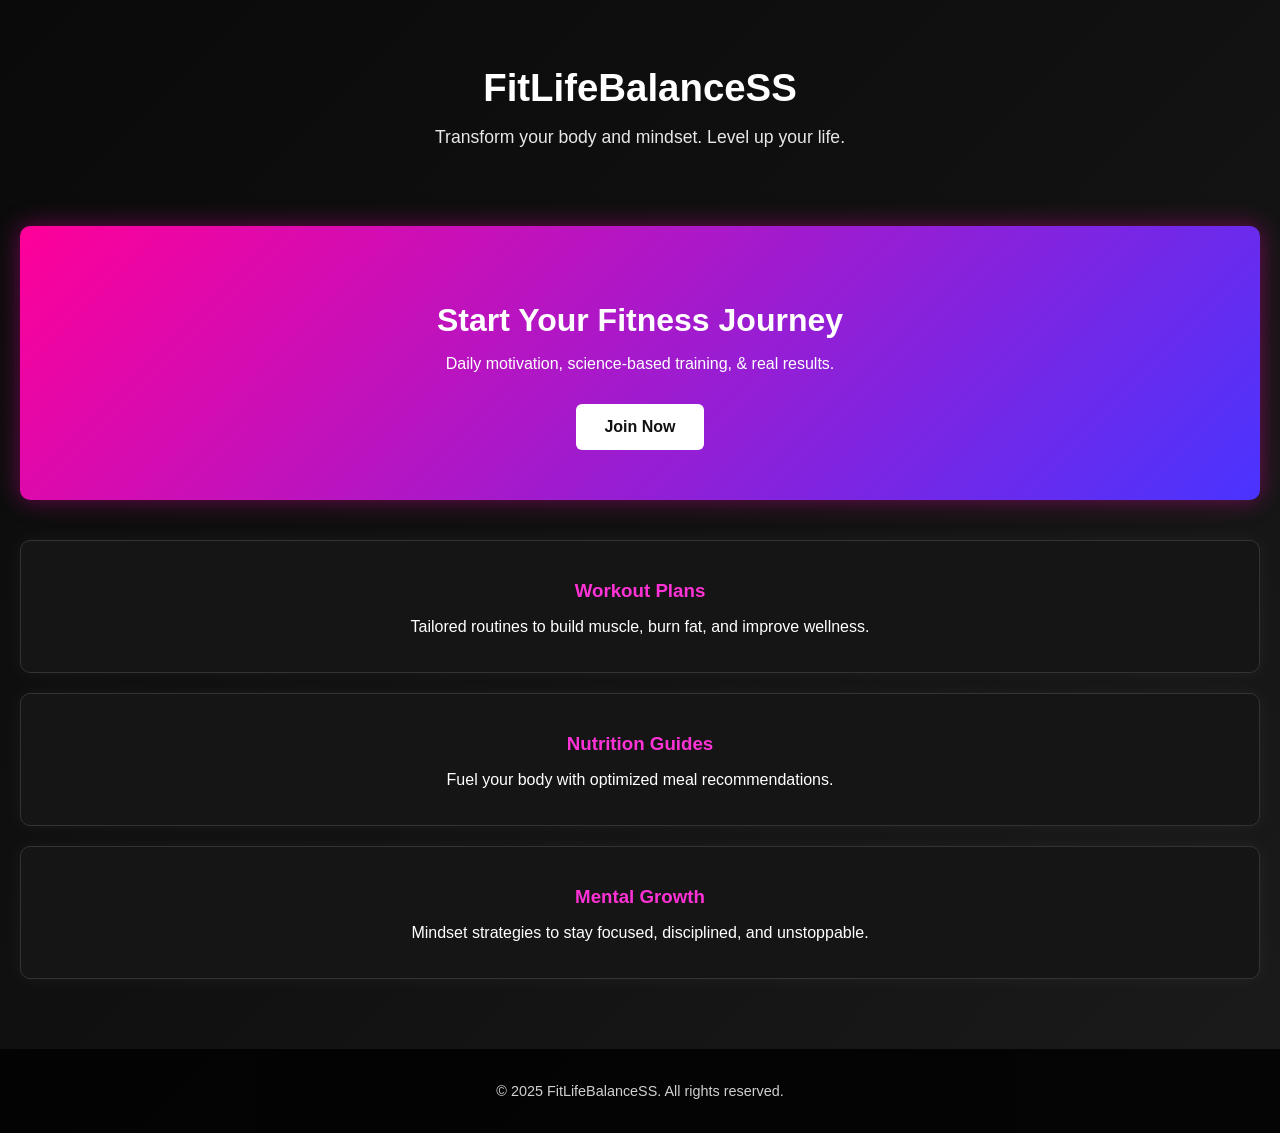
==== index.html @ b410bce1 "Rename index 1.html to index.html" ====
<!DOCTYPE html>
<html lang="en">
<head>
<meta charset="UTF-8">
<meta name="viewport" content="width=device-width, initial-scale=1.0">
<title>FitLifeBalanceSS</title>
<link rel="stylesheet" href="style.css">
</head>
<body>
<header>
  <h1>FitLifeBalanceSS</h1>
  <p>Transform your body and mindset. Level up your life.</p>
</header>

<section class="hero">
  <h2>Start Your Fitness Journey</h2>
  <p>Daily motivation, science-based training, & real results.</p>
  <a href="#" class="cta-button">Join Now</a>
</section>

<section class="features">
  <div class="feature-card">
    <h3>Workout Plans</h3>
    <p>Tailored routines to build muscle, burn fat, and improve wellness.</p>
  </div>
  <div class="feature-card">
    <h3>Nutrition Guides</h3>
    <p>Fuel your body with optimized meal recommendations.</p>
  </div>
  <div class="feature-card">
    <h3>Mental Growth</h3>
    <p>Mindset strategies to stay focused, disciplined, and unstoppable.</p>
  </div>
</section>

<footer>
  <p>© 2025 FitLifeBalanceSS. All rights reserved.</p>
</footer>
</body>
</html>
---- style.css ----
body {
  margin: 0;
  font-family: Arial, sans-serif;
  background: linear-gradient(135deg, #0a0a0a, #111, #1b1b1b);
  color: #fff;
  text-align: center;
}

header {
  padding: 40px 20px;
}

header h1 {
  font-size: 2.4rem;
  font-weight: bold;
  margin-bottom: 10px;
}

header p {
  font-size: 1.1rem;
  opacity: 0.9;
}

.hero {
  padding: 50px 20px;
  background: linear-gradient(135deg, #ff0099, #4934ff);
  border-radius: 10px;
  margin: 20px;
  box-shadow: 0 0 25px rgba(255, 0, 180, 0.4);
}

.hero h2 {
  font-size: 2rem;
  margin-bottom: 10px;
}

.cta-button {
  background: #fff;
  color: #111;
  padding: 14px 28px;
  border-radius: 6px;
  text-decoration: none;
  font-weight: bold;
  font-size: 1rem;
  display: inline-block;
  margin-top: 15px;
  transition: 0.3s;
}

.cta-button:hover {
  background: #ffe600;
  color: #000;
  transform: scale(1.05);
}

.features {
  display: flex;
  flex-direction: column;
  gap: 20px;
  padding: 20px;
}

.feature-card {
  background: #151515;
  padding: 20px;
  border-radius: 10px;
  border: 1px solid #333;
  box-shadow: 0 0 20px rgba(255,255,255,0.05);
}

.feature-card h3 {
  margin-bottom: 8px;
  color: #ff32d6;
}

footer {
  margin-top: 50px;
  padding: 20px;
  background: #000;
  opacity: 0.8;
  font-size: 0.9rem;
}
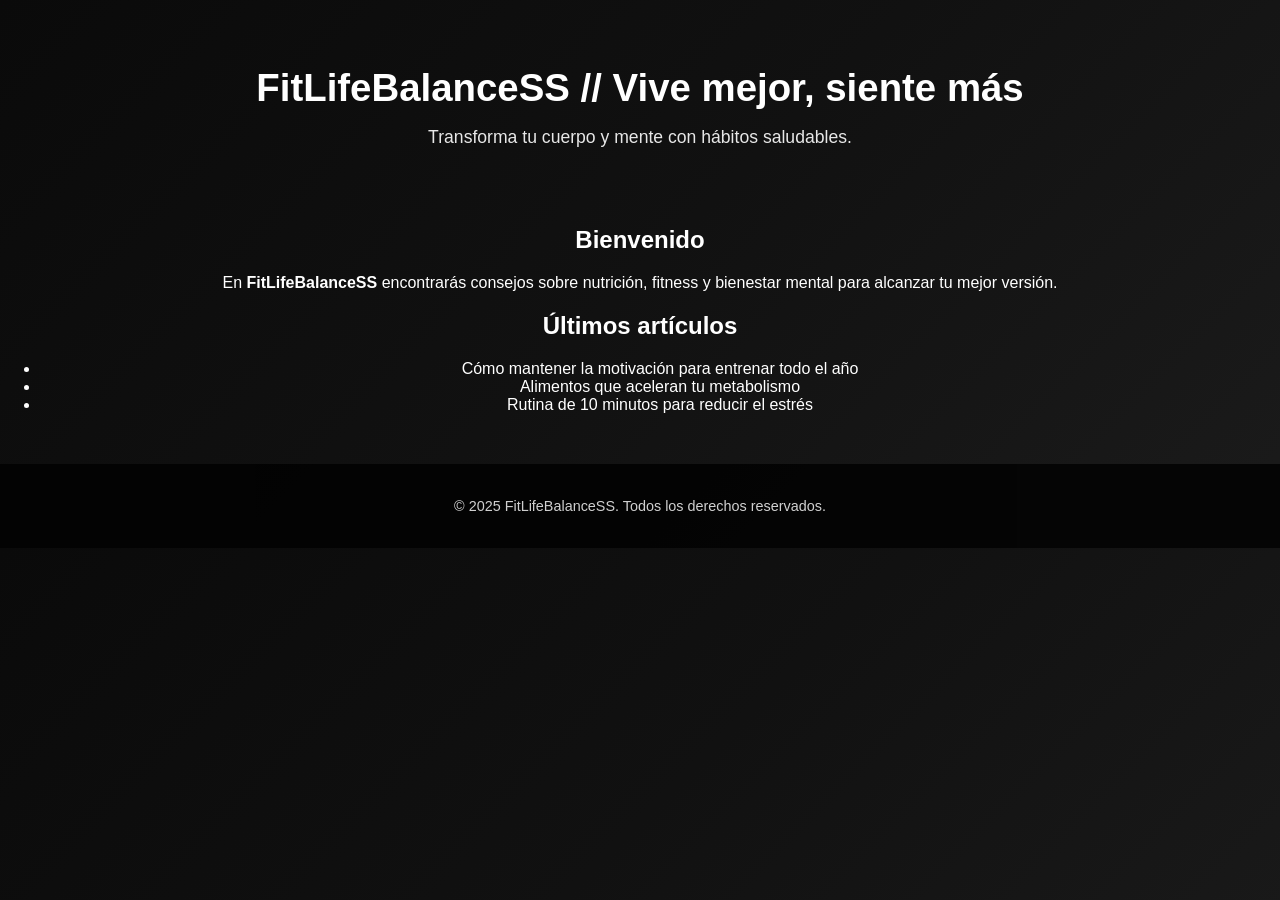
==== commit 595f64b5: "Actualizar index.html" ====
--- a/index.html
+++ b/index.html
@@ -1,41 +1,34 @@
-
 <!DOCTYPE html>
-<html lang="en">
+<html lang="es">
 <head>
-<meta charset="UTF-8">
-<meta name="viewport" content="width=device-width, initial-scale=1.0">
-<title>FitLifeBalanceSS</title>
-<link rel="stylesheet" href="style.css">
+    <meta charset="UTF-8" />
+    <meta name="viewport" content="width=device-width, initial-scale=1.0" />
+    <meta name="google-site-verification" content="google4cc4d15f4c429984" />
+    <title>FitLifeBalanceSS // Salud y Bienestar</title>
+    <link rel="stylesheet" href="style.css" />
 </head>
 <body>
-<header>
-  <h1>FitLifeBalanceSS</h1>
-  <p>Transform your body and mindset. Level up your life.</p>
-</header>
+    <header>
+        <h1>FitLifeBalanceSS // Vive mejor, siente más</h1>
+        <p>Transforma tu cuerpo y mente con hábitos saludables.</p>
+    </header>
 
-<section class="hero">
-  <h2>Start Your Fitness Journey</h2>
-  <p>Daily motivation, science-based training, & real results.</p>
-  <a href="#" class="cta-button">Join Now</a>
-</section>
+    <section id="intro">
+        <h2>Bienvenido</h2>
+        <p>En <strong>FitLifeBalanceSS</strong> encontrarás consejos sobre nutrición, fitness y bienestar mental para alcanzar tu mejor versión.</p>
+    </section>
 
-<section class="features">
-  <div class="feature-card">
-    <h3>Workout Plans</h3>
-    <p>Tailored routines to build muscle, burn fat, and improve wellness.</p>
-  </div>
-  <div class="feature-card">
-    <h3>Nutrition Guides</h3>
-    <p>Fuel your body with optimized meal recommendations.</p>
-  </div>
-  <div class="feature-card">
-    <h3>Mental Growth</h3>
-    <p>Mindset strategies to stay focused, disciplined, and unstoppable.</p>
-  </div>
-</section>
+    <section id="blog">
+        <h2>Últimos artículos</h2>
+        <ul>
+            <li>Cómo mantener la motivación para entrenar todo el año</li>
+            <li>Alimentos que aceleran tu metabolismo</li>
+            <li>Rutina de 10 minutos para reducir el estrés</li>
+        </ul>
+    </section>
 
-<footer>
-  <p>© 2025 FitLifeBalanceSS. All rights reserved.</p>
-</footer>
+    <footer>
+        <p>© 2025 FitLifeBalanceSS. Todos los derechos reservados.</p>
+    </footer>
 </body>
 </html>
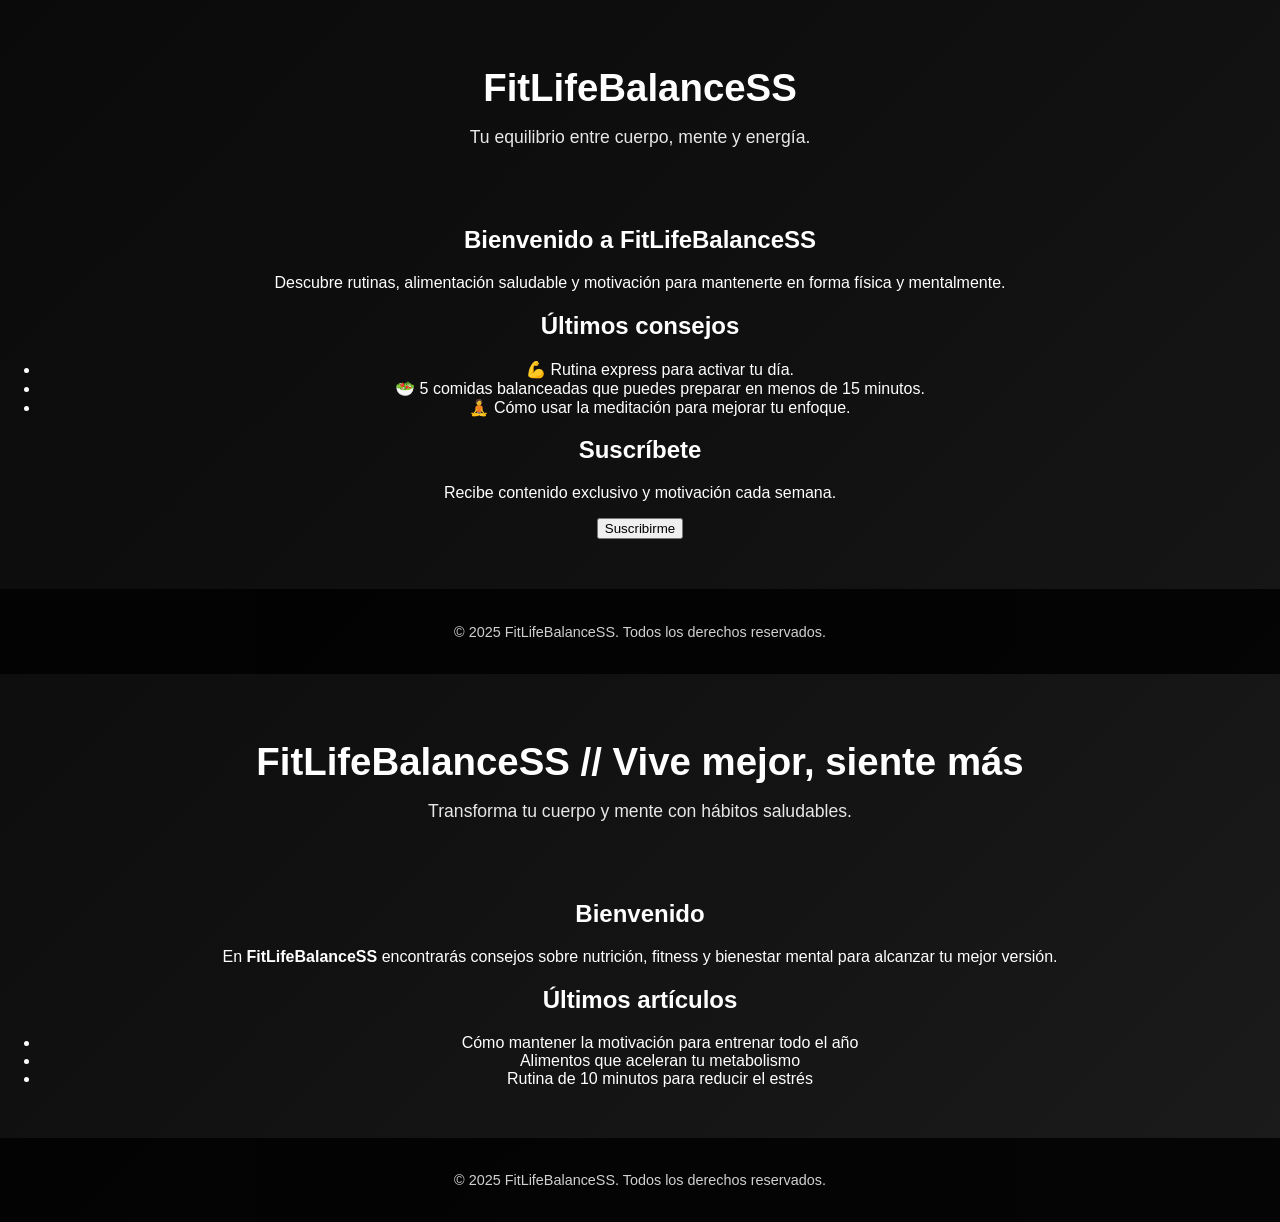
==== commit 7679831a: "Actualizar index.html" ====
--- a/index.html
+++ b/index.html
@@ -1,11 +1,52 @@
 <!DOCTYPE html>
 <html lang="es">
 <head>
-    <meta charset="UTF-8" />
-    <meta name="viewport" content="width=device-width, initial-scale=1.0" />
-    <meta name="google-site-verification" content="google4cc4d15f4c429984" />
-    <title>FitLifeBalanceSS // Salud y Bienestar</title>
-    <link rel="stylesheet" href="style.css" />
+<!DOCTYPE html>
+<html lang="es">
+<head>
+  <meta charset="UTF-8" />
+  <meta name="viewport" content="width=device-width, initial-scale=1.0" />
+  <meta name="google-site-verification" content="knT21FHKrk2WkB4xBD6UBNS8OH6L0HK5zi_acnEGsdk" />
+  <title>FitLifeBalanceSS // Salud, Energía y Motivación</title>
+  <link rel="stylesheet" href="style.css" />
+</head>
+
+<body>
+  <header>
+    <h1>FitLifeBalanceSS</h1>
+    <p>Tu equilibrio entre cuerpo, mente y energía.</p>
+  </header>
+
+  <main>
+    <section class="intro">
+      <h2>Bienvenido a FitLifeBalanceSS</h2>
+      <p>
+        Descubre rutinas, alimentación saludable y motivación para mantenerte en forma física y mentalmente.
+      </p>
+    </section>
+
+    <section class="content">
+      <h2>Últimos consejos</h2>
+      <ul>
+        <li>💪 Rutina express para activar tu día.</li>
+        <li>🥗 5 comidas balanceadas que puedes preparar en menos de 15 minutos.</li>
+        <li>🧘 Cómo usar la meditación para mejorar tu enfoque.</li>
+      </ul>
+    </section>
+
+    <section class="subscribe">
+      <h2>Suscríbete</h2>
+      <p>Recibe contenido exclusivo y motivación cada semana.</p>
+      <button>Suscribirme</button>
+    </section>
+  </main>
+
+  <footer>
+    <p>© 2025 FitLifeBalanceSS. Todos los derechos reservados.</p>
+  </footer>
+</body>
+</html>
+
 </head>
 <body>
     <header>
